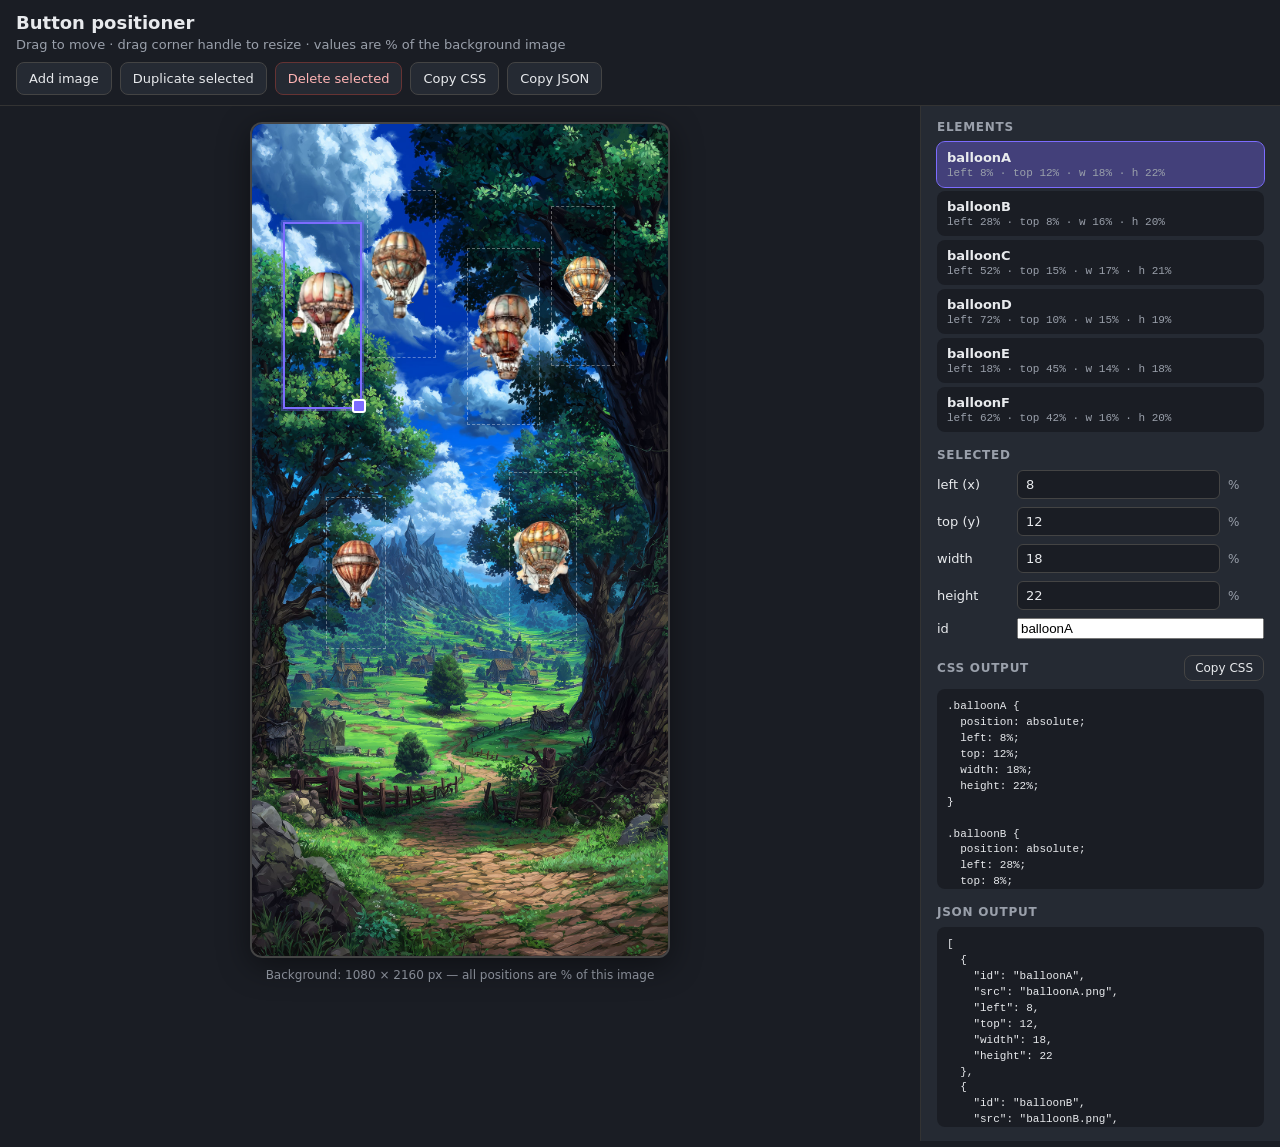
==== designapp/index.html @ 66cff29e "test" ====
<!DOCTYPE html>
<html lang="en">
<head>
  <meta charset="utf-8">
  <meta name="viewport" content="width=device-width, initial-scale=1">
  <title>Rainbowportal — button positioner</title>
  <link rel="stylesheet" href="positioner.css">
</head>
<body>
  <header class="toolbar">
    <h1>Button positioner</h1>
    <p class="hint">Drag to move · drag corner handle to resize · values are % of the background image</p>
    <div class="toolbar-actions">
      <label class="file-btn">
        Add image
        <input type="file" id="addFile" accept="image/*" hidden>
      </label>
      <button type="button" id="btnDuplicate">Duplicate selected</button>
      <button type="button" id="btnDelete" class="danger">Delete selected</button>
      <button type="button" id="btnCopy">Copy CSS</button>
      <button type="button" id="btnCopyJson">Copy JSON</button>
    </div>
  </header>

  <main class="layout">
    <section class="stage-wrap">
      <div class="stage" id="stage">
        <img src="background.jpg" alt="Background" class="stage-bg" id="stageBg" draggable="false">
        <!-- hotspots injected by JS -->
      </div>
      <p class="stage-meta" id="stageMeta">Background: loading…</p>
    </section>

    <aside class="panel">
      <h2>Elements</h2>
      <ul class="element-list" id="elementList"></ul>

      <h2>Selected</h2>
      <div class="coords" id="coordsPanel">
        <p class="empty">Click an element on the stage</p>
      </div>

      <div class="output-header">
        <h2>CSS output</h2>
        <button type="button" id="btnCopyCss" class="copy-btn">Copy CSS</button>
      </div>
      <pre class="output" id="cssOutput"></pre>

      <h2>JSON output</h2>
      <pre class="output" id="jsonOutput"></pre>
    </aside>
  </main>

  <script src="positioner.js"></script>
</body>
</html>
---- designapp/positioner.css ----
:root {
  --bg: #1a1d24;
  --panel: #252a33;
  --accent: #7c6cff;
  --accent-dim: rgba(124, 108, 255, 0.35);
  --txt: #e8eaed;
  --mut: #9aa0ab;
  --danger: #ff5a5f;
}

* { box-sizing: border-box; }

body {
  margin: 0;
  font-family: system-ui, -apple-system, sans-serif;
  background: var(--bg);
  color: var(--txt);
  min-height: 100vh;
}

.toolbar {
  padding: 12px 16px 10px;
  border-bottom: 1px solid #333;
}

.toolbar h1 {
  margin: 0 0 4px;
  font-size: 18px;
  font-weight: 600;
}

.hint {
  margin: 0 0 10px;
  font-size: 13px;
  color: var(--mut);
}

.toolbar-actions {
  display: flex;
  flex-wrap: wrap;
  gap: 8px;
}

button, .file-btn {
  font: inherit;
  font-size: 13px;
  padding: 8px 12px;
  border-radius: 8px;
  border: 1px solid #444;
  background: var(--panel);
  color: var(--txt);
  cursor: pointer;
}

button:hover, .file-btn:hover { border-color: var(--accent); }

.file-btn { display: inline-flex; align-items: center; }

button.danger { border-color: #633; color: #ffb4b4; }

.layout {
  display: grid;
  grid-template-columns: 1fr min(360px, 38vw);
  gap: 0;
  min-height: calc(100vh - 120px);
}

.stage-wrap {
  padding: 16px;
  overflow: auto;
  display: flex;
  flex-direction: column;
  align-items: center;
}

/* Stage matches background aspect ratio; all % coords are relative to this box */
.stage {
  position: relative;
  width: min(100%, 420px);
  max-width: 100%;
  user-select: none;
  touch-action: none;
  box-shadow: 0 8px 32px rgba(0, 0, 0, 0.45);
  border: 2px solid #444;
  border-radius: 12px;
  overflow: hidden;
}

.stage-bg {
  display: block;
  width: 100%;
  height: auto;
  pointer-events: none;
}

.hotspot {
  position: absolute;
  z-index: 2;
  cursor: grab;
  outline: 1px dashed rgba(255, 255, 255, 0.35);
  outline-offset: 0;
}

.hotspot.selected {
  outline: 2px solid var(--accent);
  box-shadow: 0 0 0 4px var(--accent-dim);
  z-index: 10;
}

.hotspot:active { cursor: grabbing; }

.hotspot img {
  display: block;
  width: 100%;
  height: 100%;
  object-fit: contain;
  pointer-events: none;
}

.resize-handle {
  position: absolute;
  right: -6px;
  bottom: -6px;
  width: 14px;
  height: 14px;
  background: var(--accent);
  border: 2px solid #fff;
  border-radius: 3px;
  cursor: nwse-resize;
  z-index: 3;
  display: none;
}

.hotspot.selected .resize-handle { display: block; }

.stage-meta {
  margin: 10px 0 0;
  font-size: 12px;
  color: var(--mut);
  text-align: center;
}

.panel {
  background: var(--panel);
  border-left: 1px solid #333;
  padding: 14px 16px;
  overflow-y: auto;
}

.panel h2 {
  margin: 16px 0 8px;
  font-size: 12px;
  text-transform: uppercase;
  letter-spacing: 0.06em;
  color: var(--mut);
}

.panel h2:first-child { margin-top: 0; }

.output-header {
  display: flex;
  align-items: center;
  justify-content: space-between;
  gap: 8px;
  margin: 16px 0 8px;
}

.output-header h2 {
  margin: 0;
}

.copy-btn {
  font-size: 12px;
  padding: 5px 10px;
  flex-shrink: 0;
}

.copy-btn.copied {
  border-color: #3ad07a;
  color: #3ad07a;
}

.element-list {
  list-style: none;
  margin: 0;
  padding: 0;
}

.element-list li {
  padding: 8px 10px;
  margin-bottom: 4px;
  border-radius: 8px;
  background: var(--bg);
  font-size: 13px;
  cursor: pointer;
}

.element-list li.active {
  background: var(--accent-dim);
  outline: 1px solid var(--accent);
}

.element-list .sub {
  font-size: 11px;
  color: var(--mut);
  margin-top: 2px;
  font-family: ui-monospace, monospace;
}

.coords label {
  display: grid;
  grid-template-columns: 72px 1fr 36px;
  align-items: center;
  gap: 8px;
  margin-bottom: 8px;
  font-size: 13px;
}

.coords input[type="number"] {
  width: 100%;
  padding: 6px 8px;
  border-radius: 6px;
  border: 1px solid #444;
  background: var(--bg);
  color: var(--txt);
  font: inherit;
}

.coords .unit { font-size: 12px; color: var(--mut); }

.coords .empty { color: var(--mut); font-size: 13px; }

.output {
  margin: 0;
  padding: 10px;
  background: var(--bg);
  border-radius: 8px;
  font-size: 11px;
  line-height: 1.45;
  overflow-x: auto;
  white-space: pre-wrap;
  word-break: break-all;
  max-height: 200px;
  overflow-y: auto;
}
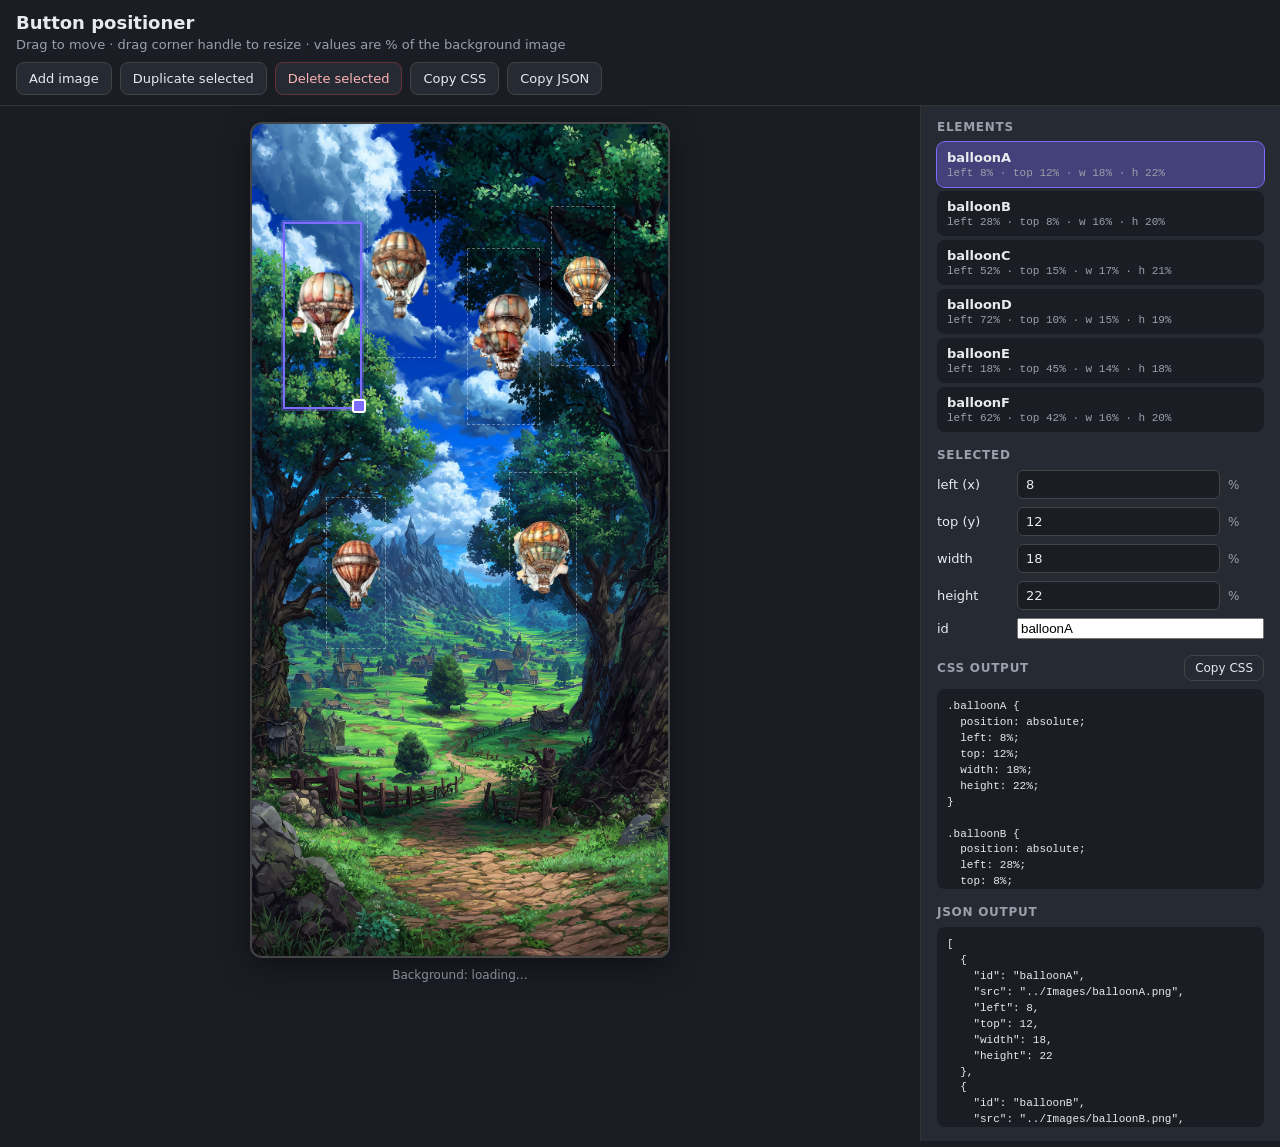
==== commit 7b822e9d: "test" ====
--- a/designapp/index.html
+++ b/designapp/index.html
@@ -25,7 +25,7 @@
   <main class="layout">
     <section class="stage-wrap">
       <div class="stage" id="stage">
-        <img src="background.jpg" alt="Background" class="stage-bg" id="stageBg" draggable="false">
+        <img src="../Images/background.jpg" alt="Background" class="stage-bg" id="stageBg" draggable="false">
         <!-- hotspots injected by JS -->
       </div>
       <p class="stage-meta" id="stageMeta">Background: loading…</p>
